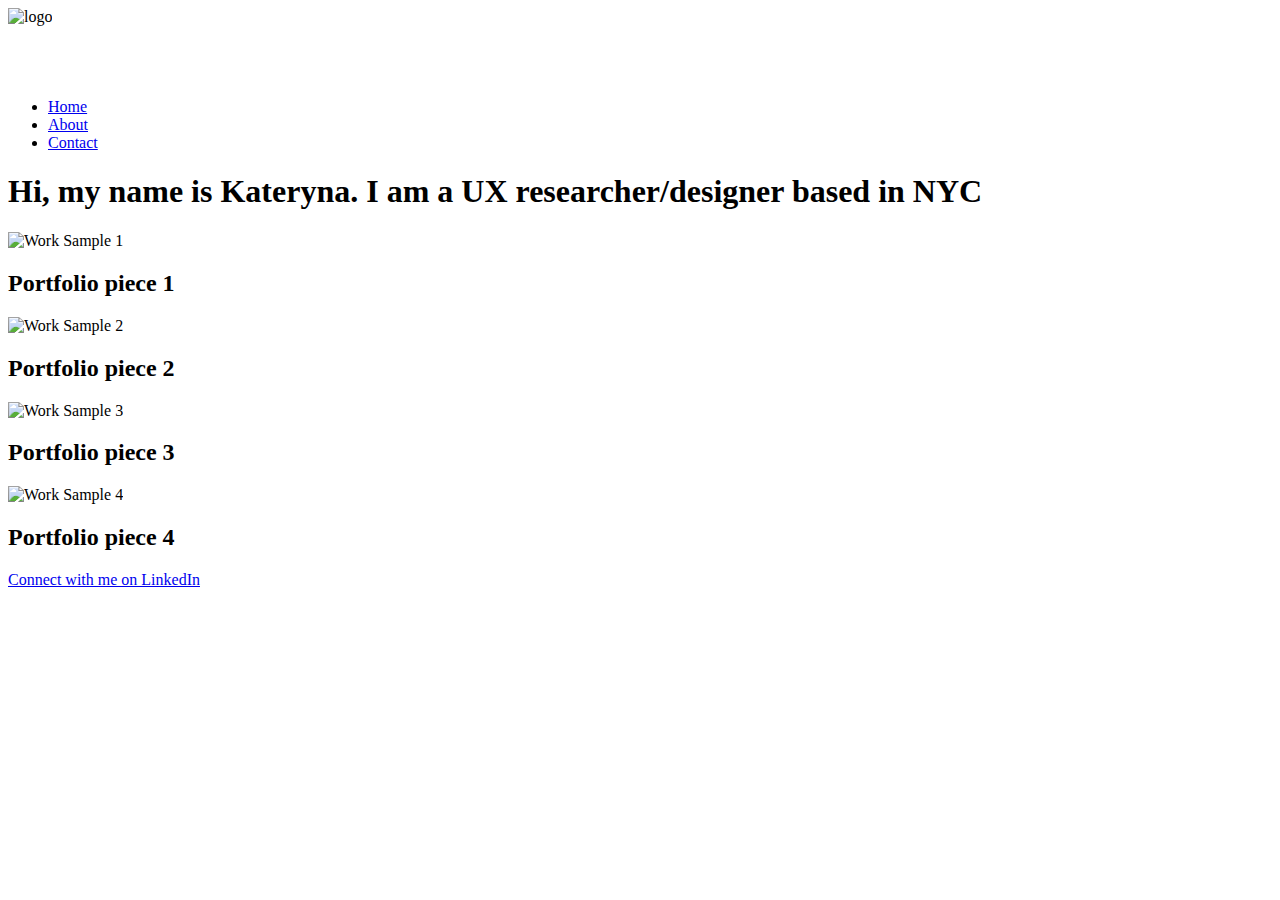
==== index.html @ 6352c681 "Revert "Change title of homepage"" ====
<!DOCTYPE html>
<html lang="en" dir="ltr">
<head>
	<meta charset="utf-8">
	<title>Kateryna Khriapak | UX Reserch</title>
</head>
<body>
	<img src="https://upload.wikimedia.org/wikipedia/commons/6/6c/No_image_3x4.svg" alt="logo">
<ul>
	<p align="right" style="width:60px; height:40px">
		<li><a href="index.html">Home</a></li>
		<li><a href="about.html">About</a></li>
		<li><a href="contact.html">Contact</a></li>
	</p>
</ul>
<h1>Hi, my name is Kateryna. 
	<span>I am a UX researcher/designer based in NYC</span>
</h1>
<div>
	<div>
		<img src="https://upload.wikimedia.org/wikipedia/commons/6/6c/No_image_3x4.svg" alt="Work Sample 1">
		<h2>Portfolio piece 1</h2>
	</div>
	<div>
		<img src="https://upload.wikimedia.org/wikipedia/commons/6/6c/No_image_3x4.svg" alt="Work Sample 2">
		<h2>Portfolio piece 2</h2>
	</div>
	<div>
		<img src="https://upload.wikimedia.org/wikipedia/commons/6/6c/No_image_3x4.svg" alt="Work Sample 3">
		<h2>Portfolio piece 3</h2>
	</div>
	<div>
		<img src="https://upload.wikimedia.org/wikipedia/commons/6/6c/No_image_3x4.svg" alt="Work Sample 4">
		<h2>Portfolio piece 4</h2>
	</div>
</div>
<a href="https://www.linkedin.com/in/kateryna-khriapak-543a00136/">Connect with me on LinkedIn</a>
</div>
</body>
</html>
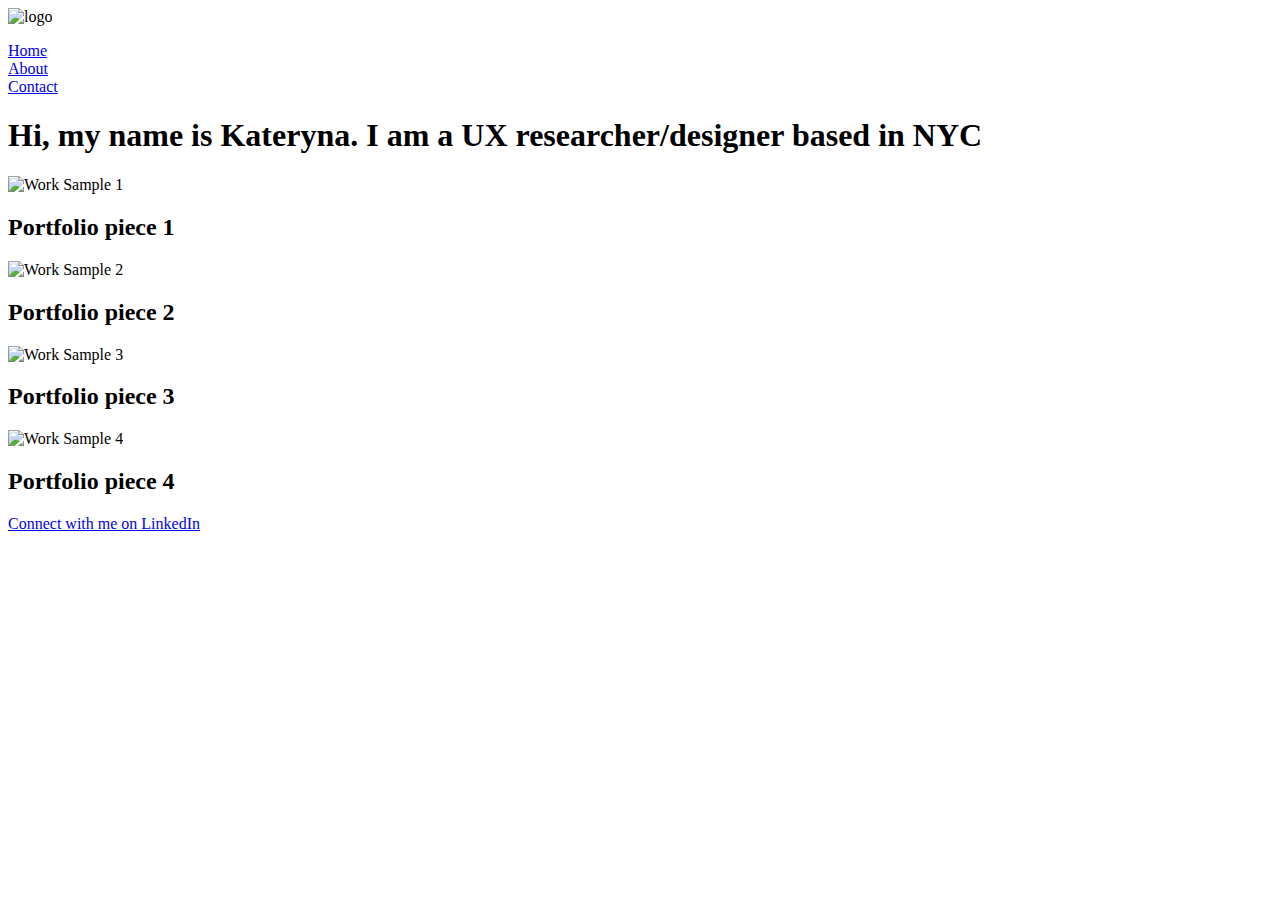
==== commit d6a5725d: "New title/code change" ====
--- a/index.html
+++ b/index.html
@@ -2,17 +2,19 @@
 <html lang="en" dir="ltr">
 <head>
 	<meta charset="utf-8">
-	<title>Kateryna Khriapak | UX Reserch</title>
+	<title>Kateryna's Portfolio</title>
 </head>
 <body>
 	<img src="https://upload.wikimedia.org/wikipedia/commons/6/6c/No_image_3x4.svg" alt="logo">
-<ul>
-	<p align="right" style="width:60px; height:40px">
+<header>
+	<nav>
+	<p align="right">
 		<li><a href="index.html">Home</a></li>
 		<li><a href="about.html">About</a></li>
 		<li><a href="contact.html">Contact</a></li>
 	</p>
-</ul>
+</nav>
+</header>
 <h1>Hi, my name is Kateryna. 
 	<span>I am a UX researcher/designer based in NYC</span>
 </h1>
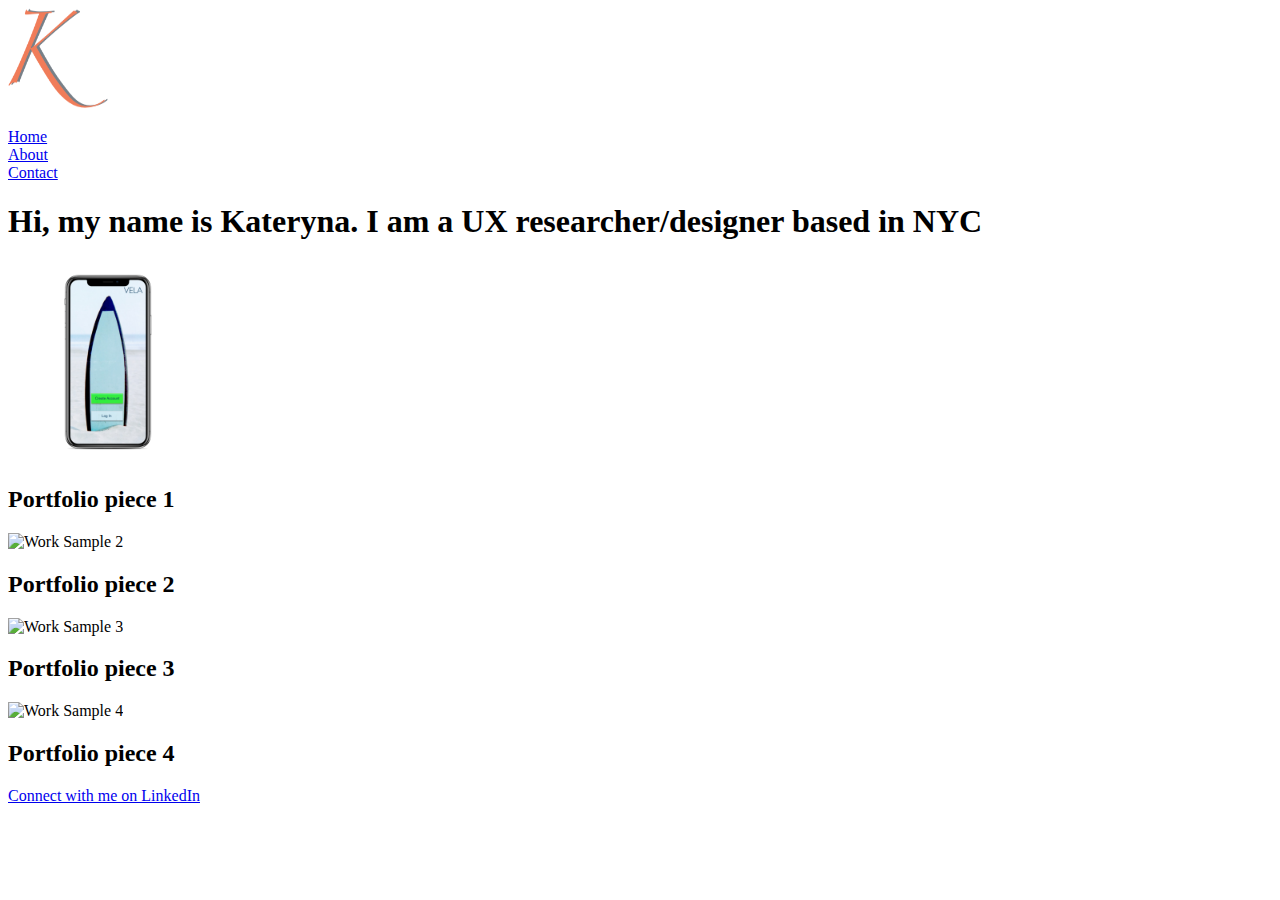
==== commit 00b1dd5e: "Added Stylesheet" ====
--- a/index.html
+++ b/index.html
@@ -3,9 +3,10 @@
 <head>
 	<meta charset="utf-8">
 	<title>Kateryna's Portfolio</title>
+<link rel="stylesheet" type="text/css" href="css/style.css" />
 </head>
 <body>
-	<img src="https://upload.wikimedia.org/wikipedia/commons/6/6c/No_image_3x4.svg" alt="logo">
+	<img src="img/logo.png" height="100" width="100" alt="logo">
 <header>
 	<nav>
 	<p align="right">
@@ -15,12 +16,12 @@
 	</p>
 </nav>
 </header>
-<h1>Hi, my name is Kateryna. 
+<h1>Hi, my name is Kateryna.
 	<span>I am a UX researcher/designer based in NYC</span>
 </h1>
 <div>
 	<div>
-		<img src="https://upload.wikimedia.org/wikipedia/commons/6/6c/No_image_3x4.svg" alt="Work Sample 1">
+		<img src="img/vela.png" height="200" width="200" alt="Work Sample 1">
 		<h2>Portfolio piece 1</h2>
 	</div>
 	<div>
@@ -39,4 +40,4 @@
 <a href="https://www.linkedin.com/in/kateryna-khriapak-543a00136/">Connect with me on LinkedIn</a>
 </div>
 </body>
-</html>+</html>
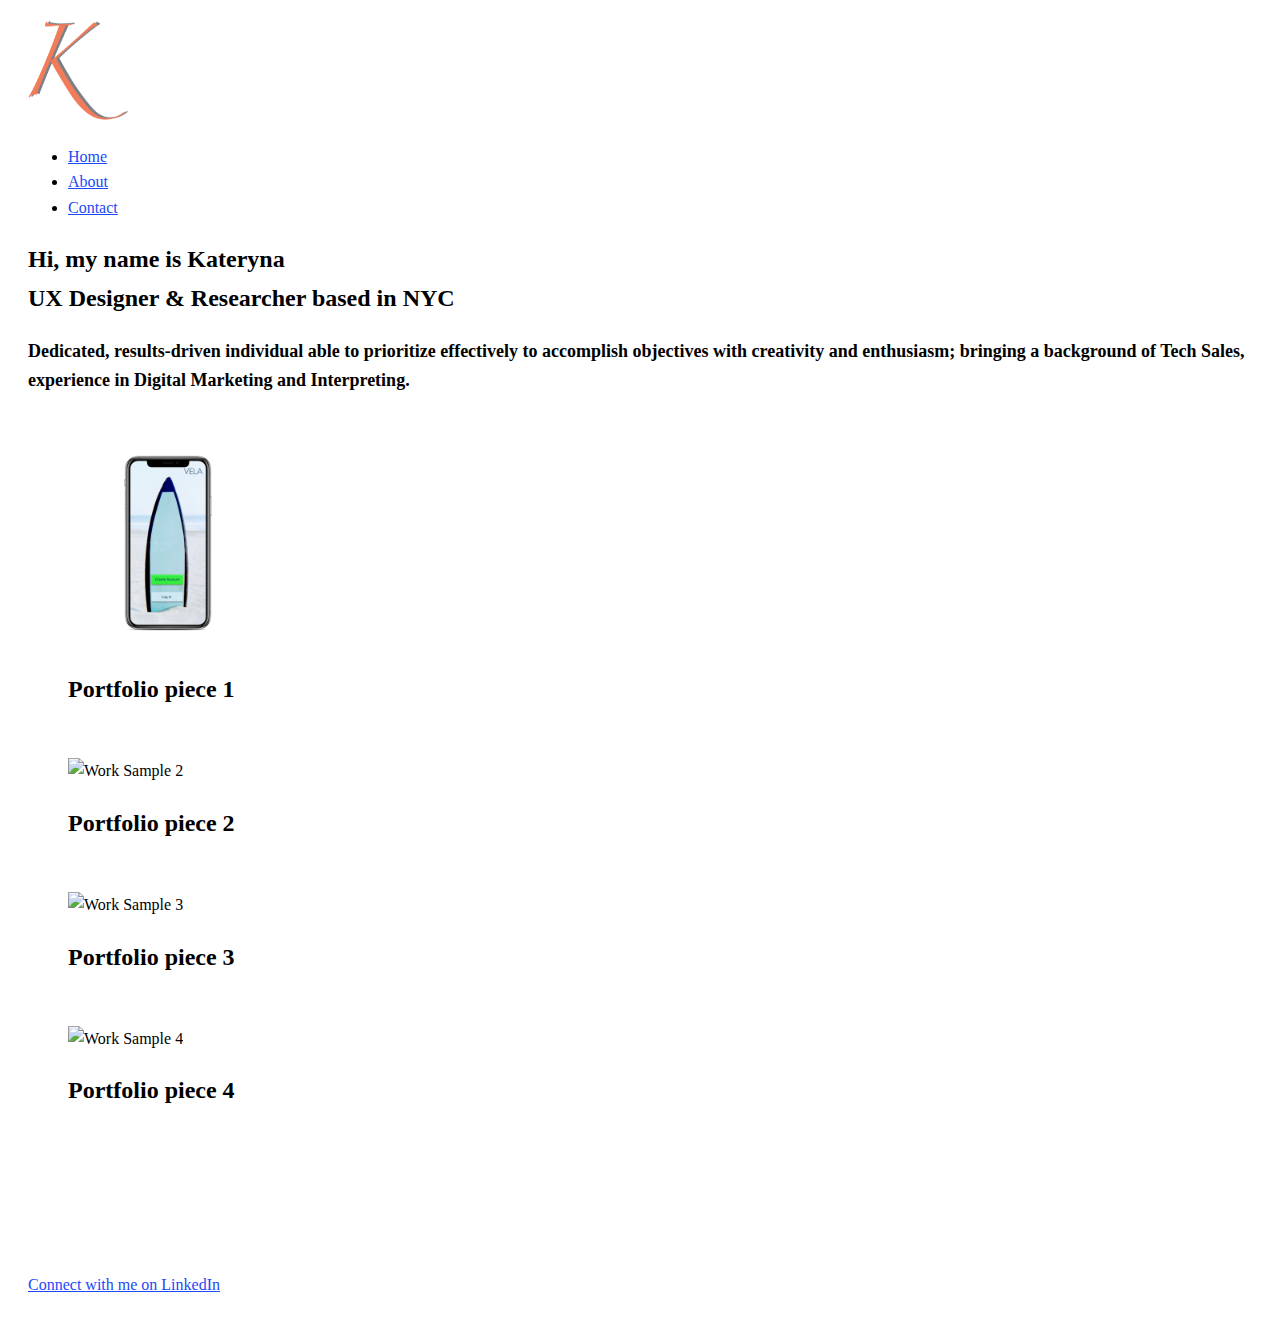
==== commit db9acacc: "Changed navigation bar. Changed text" ====
--- a/index.html
+++ b/index.html
@@ -3,40 +3,46 @@
 <head>
 	<meta charset="utf-8">
 	<title>Kateryna's Portfolio</title>
+	<meta name="viewport" content="width=device-width, initial-scale=1">
 <link rel="stylesheet" type="text/css" href="css/style.css" />
-</head>
+<link data-fontset-id="ce-fontset" href="https://fonts.googleapis.com/css?family=Open+Sans:300,300italic,400,400italic,600,600italic,700,700italic" rel="stylesheet" type="text/css">
+<link data-fontset-id="ce-fontset" href="https://fonts.googleapis.com/css?family=PT+Serif:400,400italic" rel="stylesheet" type="text/css">
 <body>
+	<div class="wrapper"
+	<header>
 	<img src="img/logo.png" height="100" width="100" alt="logo">
-<header>
 	<nav>
-	<p align="right">
-		<li><a href="index.html">Home</a></li>
-		<li><a href="about.html">About</a></li>
-		<li><a href="contact.html">Contact</a></li>
-	</p>
+		<ul class="navigation">
+		<li class="brackets"><a class="nav" href="index.html">Home</a></li>
+		<li class="brackets"><a class="nav" href="about.html">About</a></li>
+		<li class="brackets"><a class="nav" href="contact.html">Contact</a></li>
+	</ul>
 </nav>
 </header>
-<h1>Hi, my name is Kateryna.
-	<span>I am a UX researcher/designer based in NYC</span>
-</h1>
-<div>
-	<div>
+<h2>Hi, my name is Kateryna</br>UX Designer & Researcher based in NYC</h2>
+<h3>Dedicated, results-driven individual able to prioritize effectively to accomplish objectives with creativity and enthusiasm; bringing a background of Tech Sales, experience in Digital Marketing and Interpreting.</h3>
+<div class="columns-container">
+	<div class="column-4">
 		<img src="img/vela.png" height="200" width="200" alt="Work Sample 1">
 		<h2>Portfolio piece 1</h2>
 	</div>
-	<div>
+		<div class="column-4">
 		<img src="https://upload.wikimedia.org/wikipedia/commons/6/6c/No_image_3x4.svg" alt="Work Sample 2">
 		<h2>Portfolio piece 2</h2>
 	</div>
-	<div>
+	<div class="column-4">
 		<img src="https://upload.wikimedia.org/wikipedia/commons/6/6c/No_image_3x4.svg" alt="Work Sample 3">
 		<h2>Portfolio piece 3</h2>
 	</div>
-	<div>
+	<div class="column-4">
 		<img src="https://upload.wikimedia.org/wikipedia/commons/6/6c/No_image_3x4.svg" alt="Work Sample 4">
 		<h2>Portfolio piece 4</h2>
 	</div>
 </div>
+<br>
+<br>
+<br>
+<br>
 <a href="https://www.linkedin.com/in/kateryna-khriapak-543a00136/">Connect with me on LinkedIn</a>
 </div>
 </body>
--- a/css/style.css
+++ b/css/style.css
@@ -0,0 +1,64 @@
+/*
+Colors used
+
+Primary Color (Dark Orange): #F27C59;
+Secondary Color (Dark Gray): #768188;
+Secondary color (Dark Green-Blue): #6991AC;
+*/
+body{
+  background-color: light gray;
+  font-family: Abril Fatface, Helvetica Neue;
+  font-size: 16px;
+  line-height:1.6;
+}
+h1{
+  font-size: 30px;
+  font-weight: bold;
+  color:#F27C59;
+}
+h2{
+  font-size:24px;
+  font-weight:bold;
+}
+h3{
+  font-size:18px;
+  font-weight:bold;
+}
+div {
+  padding: 10px;
+  margin: 10px;
+}
+a {
+  color: #1C49F8;
+}
+a:hover,
+a:focus {
+  text-decoration:none;
+}
+a:visited {
+  /*visited link*/
+  color: #1C49F8;
+}
+a:active {
+  /*selected link*/
+  color: #9013FE;
+}
+button {
+  /*overwrite browser defaults*/
+  border:none; /*reset the border*/
+  font-family: Roboto;
+
+  /*style button*/
+  background color: #2AEE12;
+  color: white;
+  text-decoration: none;
+  padding: 10px;
+  border-radius: 3px;
+  border-bottom: 2px solid #13711C;
+  transition: 0.2s opacity;
+}
+button:hover,
+button:focus {
+  cursor: pointer;
+  opacity:0.8;
+}
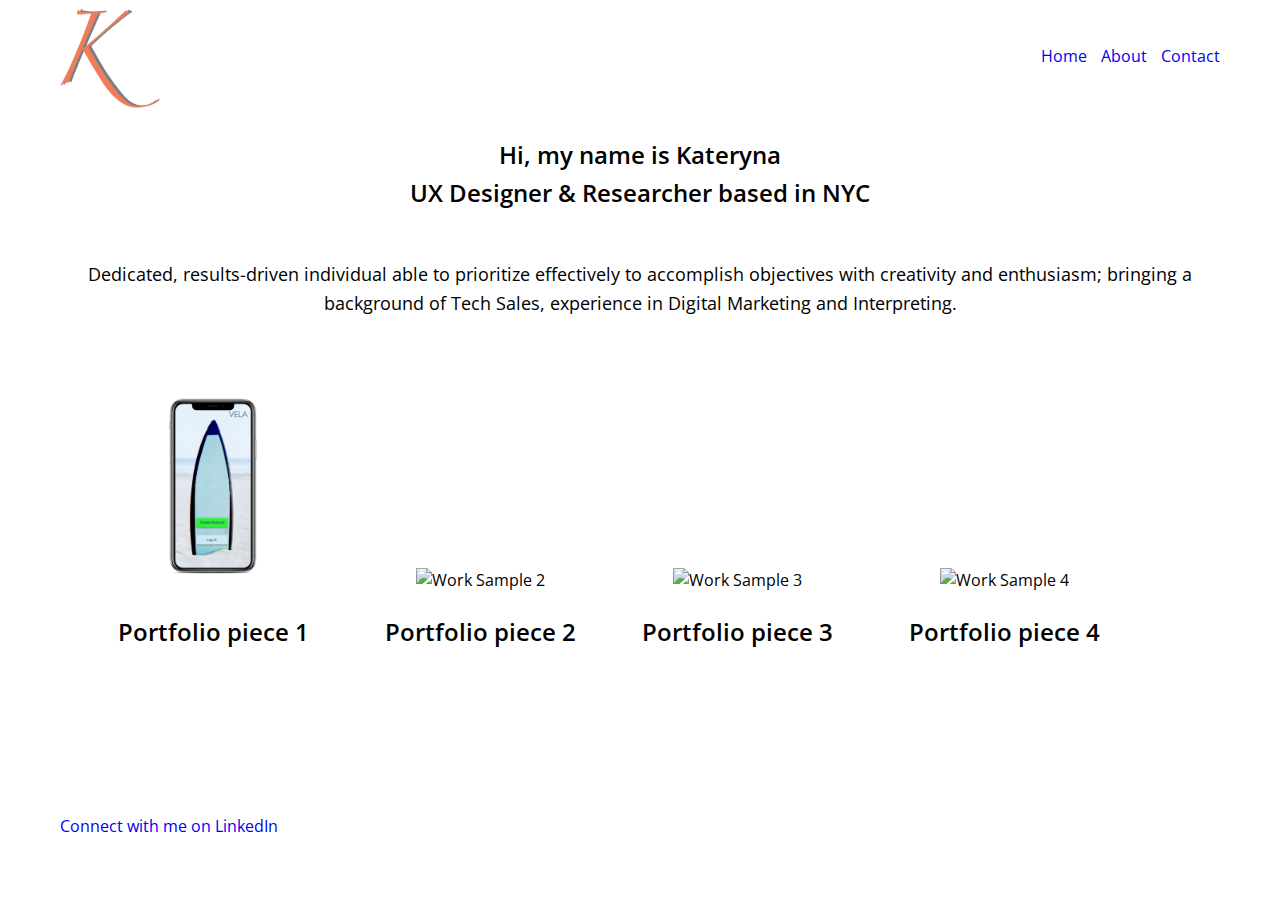
==== commit 5b841b32: "Added animation for text" ====
--- a/index.html
+++ b/index.html
@@ -5,10 +5,11 @@
 	<title>Kateryna's Portfolio</title>
 	<meta name="viewport" content="width=device-width, initial-scale=1">
 <link rel="stylesheet" type="text/css" href="css/style.css" />
+<link rel="stylesheet" type="text/css" href="css/animate.css" />
 <link data-fontset-id="ce-fontset" href="https://fonts.googleapis.com/css?family=Open+Sans:300,300italic,400,400italic,600,600italic,700,700italic" rel="stylesheet" type="text/css">
 <link data-fontset-id="ce-fontset" href="https://fonts.googleapis.com/css?family=PT+Serif:400,400italic" rel="stylesheet" type="text/css">
 <body>
-	<div class="wrapper"
+	<div class="wrapper">
 	<header>
 	<img src="img/logo.png" height="100" width="100" alt="logo">
 	<nav>
@@ -20,7 +21,9 @@
 </nav>
 </header>
 <h2>Hi, my name is Kateryna</br>UX Designer & Researcher based in NYC</h2>
+<div class="container fadeInDown animated">
 <h3>Dedicated, results-driven individual able to prioritize effectively to accomplish objectives with creativity and enthusiasm; bringing a background of Tech Sales, experience in Digital Marketing and Interpreting.</h3>
+</div>
 <div class="columns-container">
 	<div class="column-4">
 		<img src="img/vela.png" height="200" width="200" alt="Work Sample 1">
--- a/css/style.css
+++ b/css/style.css
@@ -6,59 +6,170 @@
 Secondary color (Dark Green-Blue): #6991AC;
 */
 body{
-  background-color: light gray;
-  font-family: Abril Fatface, Helvetica Neue;
+  background-color: darkwhite;
+  font-family: "Open Sans", pt serif;
+  color: black;
   font-size: 16px;
   line-height:1.6;
 }
+
+nav {
+  display: inline-block;
+  float: right;
+  marging-right: 1.1%;
+  margin-top: 20px;
+}
+
 h1{
   font-size: 30px;
-  font-weight: bold;
-  color:#F27C59;
+  font-weight: 700;
+  font-family: "Open Sans";
+  color: black;
+  text-align: center; /*centers text*/
 }
+
 h2{
   font-size:24px;
-  font-weight:bold;
+  font-weight:600;
+  font-family: "Open Sans";
+  color:black;
+  text-align: center;
 }
+
 h3{
   font-size:18px;
-  font-weight:bold;
+  font-weight:400;
+  font-family: "Open Sans";
+  color:black;
+  text-align: center;
 }
+
+h4 {
+  font-size:24px;
+  font-weight:600;
+  font-family: "Open Sans";
+  color:black;
+  text-align:left;
+}
+
+h5{
+  font-size:18px;
+  font-weight:400;
+  font-family: "Open Sans";
+  color:black;
+  text-align: left;
+}
+
 div {
   padding: 10px;
   margin: 10px;
 }
+
 a {
-  color: #1C49F8;
+  color: ##F27C59;
+  text-decoration: none;
 }
-a:hover,
+
+a:hover {
+  text-decoration: none;
+  color: #000000;
+}
+
 a:focus {
-  text-decoration:none;
+  color:##F27C59;
 }
+
 a:visited {
   /*visited link*/
-  color: #1C49F8;
+  color: red;
 }
+
 a:active {
   /*selected link*/
-  color: #9013FE;
+  color: #000000;
 }
+
+a.nav {
+  text-decoration: none;
+}
+
 button {
   /*overwrite browser defaults*/
   border:none; /*reset the border*/
-  font-family: Roboto;
+  font-family: pt serif;
 
   /*style button*/
-  background color: #2AEE12;
-  color: white;
+  background color: green;
+  color: black;
   text-decoration: none;
+  margin: 10px;
   padding: 10px;
   border-radius: 3px;
-  border-bottom: 2px solid #13711C;
+  border-bottom: 2px solid ##F27C59;
   transition: 0.2s opacity;
 }
+
 button:hover,
 button:focus {
   cursor: pointer;
   opacity:0.8;
+  background-color: darkgreen;
 }
+
+/*Layout styling*/
+* {
+  box-sizing: border-box;
+}
+.wrapper {
+  width:100%;
+  max-width:1200px;
+  margin:0 auto; /*No spacing to top and bottom and auto spacing to left and right*/
+  padding: 0 20px;
+}
+.columns-container {
+  font-size: 0;
+}
+.column-4 {
+  font-size: 16px;
+  width: 22%;
+  display: inline-block;
+  margin-right: 1%;
+  text-align: center;
+}
+.column-4:nth-child(2) {
+  margin-right: 0;
+}
+.navigation {
+list-style-type: none;
+padding: 0;
+float: right;
+}
+.navigation > li {
+  display: inline-block;
+  margin-left: 10px;
+}
+.logo {
+  margin-top: 20px;
+}
+.content {
+  text-align: center;
+}
+@media all and (max-width: 500px){
+  .logo {
+    /*Make logo smaller by changing it's height*/
+    height: 50px;
+  }
+  h1 {
+    /*Reduce font-size of heading*/
+    font-size: 20px;
+    text-align: left;
+  }
+  .column-4 {
+    /*Modify 4-column to 2-columns*/
+    width: 49%;
+    marging-right: 1%;
+  }
+  .column-4:nth-child(2) {
+    margin-right: 0;
+  }
+}
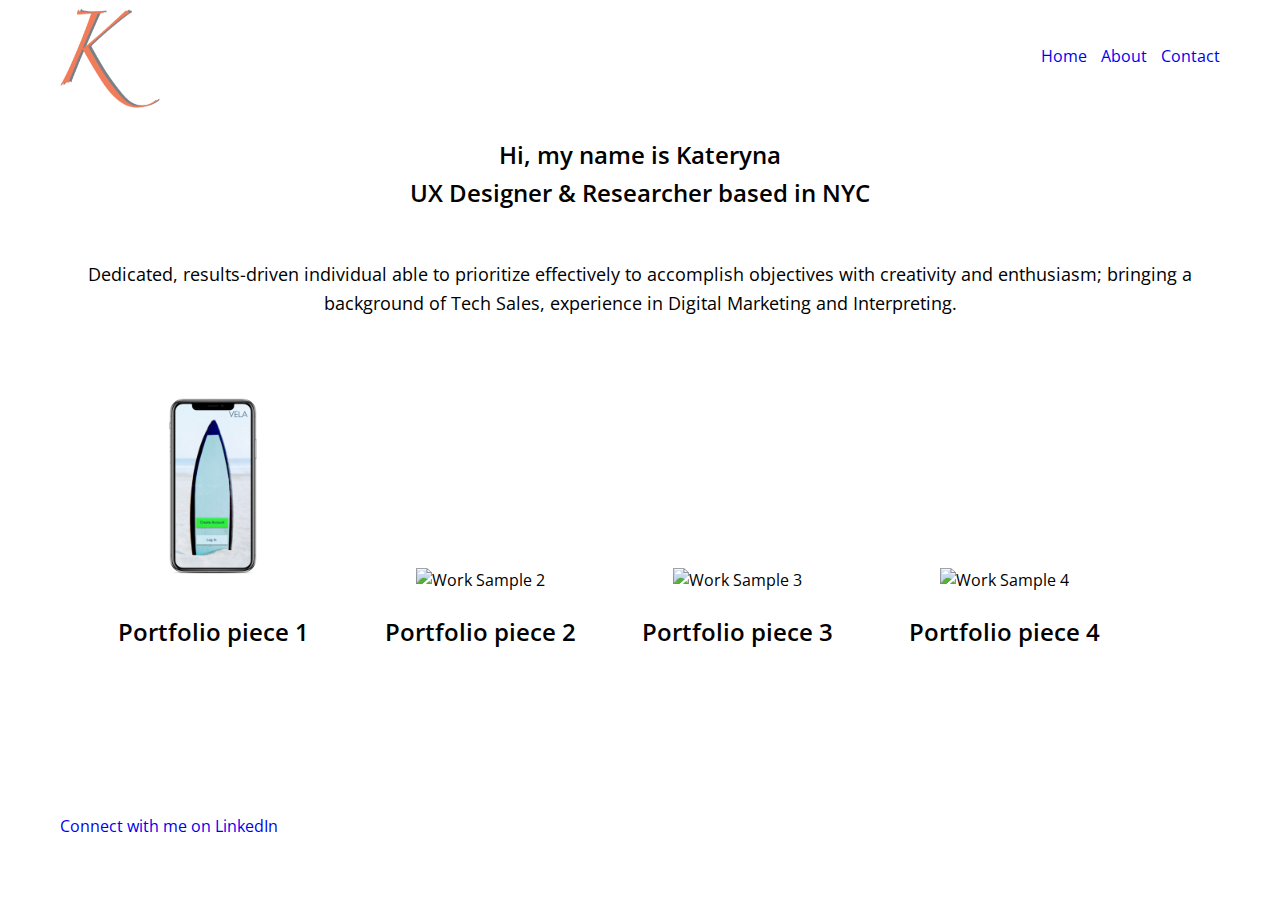
==== commit c9074eb2: "Added JS source" ====
--- a/index.html
+++ b/index.html
@@ -48,5 +48,6 @@
 <br>
 <a href="https://www.linkedin.com/in/kateryna-khriapak-543a00136/">Connect with me on LinkedIn</a>
 </div>
+<script src="js/script.js"></script>
 </body>
 </html>
--- a/css/style.css
+++ b/css/style.css
@@ -173,3 +173,17 @@
     margin-right: 0;
   }
 }
+
+button, /*Applies for buttons in a form*/
+.button {/*Applies for links with the button class*/
+border: none;
+font-family: pt serif;
+background-color: #2fd6c8;
+color: white !important;
+text-decoration: none;
+paddinf: 10px;
+border-radius: 3px;
+border-bottom: 2px solid #26f2e1;
+transition-duration: 0.2s;
+transition-property: opacity;
+}
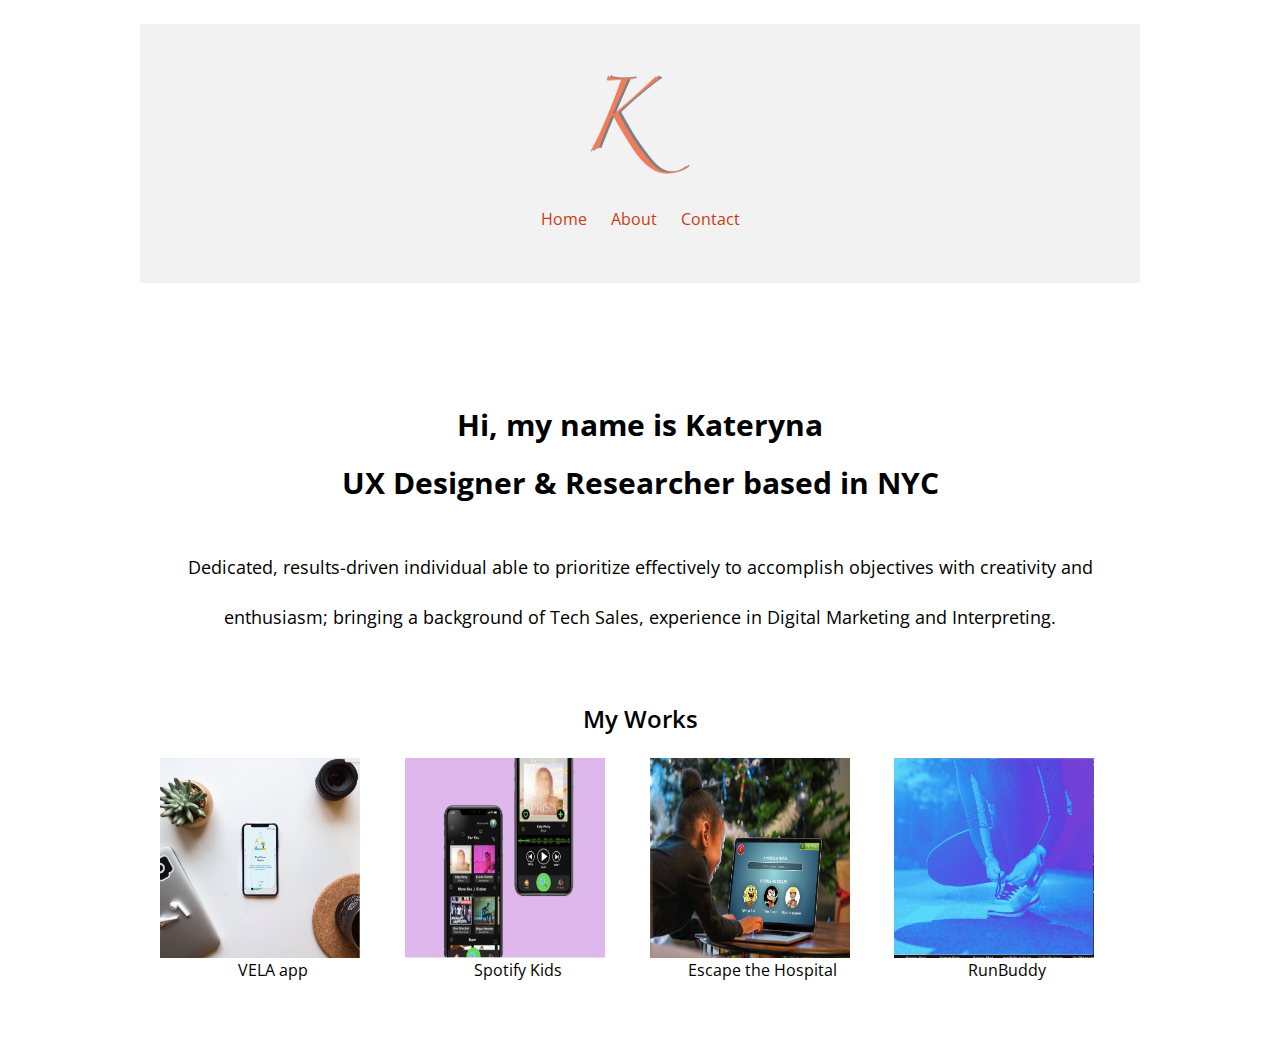
==== commit c589db24: "Update index.html" ====
--- a/index.html
+++ b/index.html
@@ -1,53 +1,97 @@
 <!DOCTYPE html>
 <html lang="en" dir="ltr">
+
 <head>
+	<title>Kateryna's Portfolio</title>
 	<meta charset="utf-8">
-	<title>Kateryna's Portfolio</title>
 	<meta name="viewport" content="width=device-width, initial-scale=1">
-<link rel="stylesheet" type="text/css" href="css/style.css" />
-<link rel="stylesheet" type="text/css" href="css/animate.css" />
-<link data-fontset-id="ce-fontset" href="https://fonts.googleapis.com/css?family=Open+Sans:300,300italic,400,400italic,600,600italic,700,700italic" rel="stylesheet" type="text/css">
-<link data-fontset-id="ce-fontset" href="https://fonts.googleapis.com/css?family=PT+Serif:400,400italic" rel="stylesheet" type="text/css">
+	<link rel="stylesheet" type="text/css" href="css/style.css" />
+	<link rel="stylesheet" type="text/css" href="css/animate.css" />
+	<link data-fontset-id="ce-fontset" href="https://fonts.googleapis.com/css?family=Open+Sans:300,300italic,400,400italic,600,600italic,700,700italic" rel="stylesheet" type="text/css">
+	<link data-fontset-id="ce-fontset" href="https://fonts.googleapis.com/css?family=PT+Serif:400,400italic" rel="stylesheet" type="text/css">
+</head>
+
 <body>
 	<div class="wrapper">
-	<header>
-	<img src="img/logo.png" height="100" width="100" alt="logo">
-	<nav>
-		<ul class="navigation">
-		<li class="brackets"><a class="nav" href="index.html">Home</a></li>
-		<li class="brackets"><a class="nav" href="about.html">About</a></li>
-		<li class="brackets"><a class="nav" href="contact.html">Contact</a></li>
-	</ul>
-</nav>
-</header>
-<h2>Hi, my name is Kateryna</br>UX Designer & Researcher based in NYC</h2>
-<div class="container fadeInDown animated">
-<h3>Dedicated, results-driven individual able to prioritize effectively to accomplish objectives with creativity and enthusiasm; bringing a background of Tech Sales, experience in Digital Marketing and Interpreting.</h3>
-</div>
-<div class="columns-container">
-	<div class="column-4">
-		<img src="img/vela.png" height="200" width="200" alt="Work Sample 1">
-		<h2>Portfolio piece 1</h2>
+		<header>
+			<div class="nav-bar">
+				<nav>
+					<ul class="navigation">
+						<div>
+							<img src="img/logo.png" height="100" width="100" alt="logo">
+						</div>
+						<br>
+						<li><a href="index.html">Home</a></li>
+						<li><a href="about.html">About</a></li>
+						<li><a href="contact.html">Contact</a></li>
+					</ul>
+				</nav>
+			</div>
+		</header>
+		<div class="introduction">
+			<h1><span>Hi, my name is Kateryna</span><br><span>UX Designer & Researcher based in NYC</span></h1>
+			<h3>Dedicated, results-driven individual able to prioritize effectively to accomplish objectives with creativity and enthusiasm; bringing a background of Tech Sales, experience in Digital Marketing and Interpreting.</h3>
+		</div>
+		<div class="columns-container">
+			<br>
+			<br>
+			<h2>My Works</h2>
+			<div class="column-4">
+				<div class="project-preview">
+					<div class="fade">
+						<img src="img/VELA.png" height="200" width="200" alt="VELA">
+					</div>
+					<div class="project-title">
+						VELA app
+					</div>
+					<p class="project-details">
+						Vela app is the weather app for surfers.
+					</p>
+				</div>
+			</div>
+			<div class="column-4">
+				<div class="project-preview">
+					<div class="fade">
+						<img src="img/spotify.png" height="200" width="200" alt="Spotify Kids">
+					</div>
+					<div class="project-title">
+						Spotify Kids
+					</div>
+					<p class="project-details">
+						Running app.
+					</p>
+				</div>
+			</div>
+			<div class="column-4">
+				<div class="project-preview">
+					<div class="fade">
+						<img src="img/escape.png" height="200" width="200"  alt="Escape the Hospital">
+					</div>
+					<div class="project-title">
+						Escape the Hospital
+					</div>
+					<p class="project-details">
+						3D escape room for hospitalized kids
+					</p>
+				</div>
+			</div>
+			<div class="column-4">
+				<div class="project-preview">
+					<div class="fade">
+						<img src="img/runbuddy.png" height="200" width="200"  alt="RunBuddy">
+					</div>
+					<div class="project-title">
+						RunBuddy
+					</div>
+					<p class="project-details">
+						RunBuddy
+					</p>
+				</div>
+			</div>
+		</div>
 	</div>
-		<div class="column-4">
-		<img src="https://upload.wikimedia.org/wikipedia/commons/6/6c/No_image_3x4.svg" alt="Work Sample 2">
-		<h2>Portfolio piece 2</h2>
-	</div>
-	<div class="column-4">
-		<img src="https://upload.wikimedia.org/wikipedia/commons/6/6c/No_image_3x4.svg" alt="Work Sample 3">
-		<h2>Portfolio piece 3</h2>
-	</div>
-	<div class="column-4">
-		<img src="https://upload.wikimedia.org/wikipedia/commons/6/6c/No_image_3x4.svg" alt="Work Sample 4">
-		<h2>Portfolio piece 4</h2>
-	</div>
-</div>
-<br>
-<br>
-<br>
-<br>
-<a href="https://www.linkedin.com/in/kateryna-khriapak-543a00136/">Connect with me on LinkedIn</a>
-</div>
-<script src="js/script.js"></script>
+	<script src="js/jquery.min.js"></script>
+	<script src="js/scripts.js"></script>
 </body>
+
 </html>
--- a/css/style.css
+++ b/css/style.css
@@ -5,185 +5,263 @@
 Secondary Color (Dark Gray): #768188;
 Secondary color (Dark Green-Blue): #6991AC;
 */
-body{
-  background-color: darkwhite;
+body {
+  background-color: white;
   font-family: "Open Sans", pt serif;
   color: black;
   font-size: 16px;
-  line-height:1.6;
-}
-
-nav {
+  line-height: 1.6;
+}
+
+.logo {
+  display: block;
+  margin-top: 20px;
+}
+
+.nav-bar {
+  background-color: #f2f2f2;
+}
+
+.navigation {
+  text-align: center;
+  padding: 50px;
+}
+
+.navigation > li {
   display: inline-block;
-  float: right;
-  marging-right: 1.1%;
-  margin-top: 20px;
-}
-
-h1{
+  text-align: center;
+  padding: 0 10px;
+  text-decoration: none;
+  list-style-type: none;
+}
+
+.introduction {
+  height: 300px;
+  padding: 60px 0;
+  margin-bottom: 30px;
+  text-align: center;
+  color: black;
+  line-height: 50px;
+}
+
+.introduction h1 {
+  font-size: 50px;
+}
+
+.introduction span {
+  font-size: 30px;
+}
+
+h1 {
   font-size: 30px;
   font-weight: 700;
   font-family: "Open Sans";
   color: black;
-  text-align: center; /*centers text*/
-}
-
-h2{
-  font-size:24px;
-  font-weight:600;
-  font-family: "Open Sans";
-  color:black;
-  text-align: center;
-}
-
-h3{
-  font-size:18px;
-  font-weight:400;
-  font-family: "Open Sans";
-  color:black;
-  text-align: center;
+  text-align: center;
+}
+
+h2 {
+  font-size: 24px;
+  font-weight: 600;
+  font-family: "Open Sans";
+  color: black;
+  text-align: center;
+}
+
+h3 {
+  font-size: 18px;
+  font-weight: 400;
+  font-family: "Open Sans";
+  color: black;
 }
 
 h4 {
-  font-size:24px;
-  font-weight:600;
-  font-family: "Open Sans";
-  color:black;
-  text-align:left;
-}
-
-h5{
-  font-size:18px;
-  font-weight:400;
-  font-family: "Open Sans";
-  color:black;
-  text-align: left;
-}
-
-div {
-  padding: 10px;
-  margin: 10px;
+  font-size: 24px;
+  font-weight: 600;
+  font-family: "Open Sans";
+  color: black;
+}
+
+h5 {
+  font-size: 18px;
+  font-weight: 400;
+  font-family: "Open Sans";
+  color: black;
 }
 
 a {
-  color: ##F27C59;
+  color: #CA3B10;
   text-decoration: none;
 }
 
 a:hover {
   text-decoration: none;
-  color: #000000;
+  color: black;
 }
 
 a:focus {
-  color:##F27C59;
-}
-
-a:visited {
-  /*visited link*/
-  color: red;
+  color: #F27C59;
 }
 
 a:active {
-  /*selected link*/
-  color: #000000;
+  color: black;
 }
 
 a.nav {
   text-decoration: none;
 }
 
-button {
-  /*overwrite browser defaults*/
-  border:none; /*reset the border*/
-  font-family: pt serif;
-
-  /*style button*/
-  background color: green;
-  color: black;
-  text-decoration: none;
-  margin: 10px;
+button,
+.button {
+  text-decoration: none;
+  border: none;
+  font-family: Open Sans;
+  background-color: #97a4b6;
+  font-size: 16px;
+  color: white !important;
   padding: 10px;
   border-radius: 3px;
-  border-bottom: 2px solid ##F27C59;
+  border-bottom: 2px solid #F27C59;
   transition: 0.2s opacity;
 }
 
 button:hover,
 button:focus {
   cursor: pointer;
-  opacity:0.8;
-  background-color: darkgreen;
-}
-
-/*Layout styling*/
+  opacity: 0.8;
+  background-color: #87594b;
+}
+
+/* Layout styling */
 * {
   box-sizing: border-box;
 }
+
 .wrapper {
-  width:100%;
-  max-width:1200px;
-  margin:0 auto; /*No spacing to top and bottom and auto spacing to left and right*/
+  max-width: 1000px;
+  margin: 0 auto;
+  overflow: hidden;
+  min-height: 100vh;
+}
+
+.columns-container {
   padding: 0 20px;
 }
-.columns-container {
-  font-size: 0;
-}
+
 .column-4 {
-  font-size: 16px;
-  width: 22%;
-  display: inline-block;
-  margin-right: 1%;
-  text-align: center;
-}
-.column-4:nth-child(2) {
+  width: 23.5%;
+  float: left;
+  margin-right: 2%;
+  margin-bottom: 20px;
+}
+
+.column-4:last-child {
   margin-right: 0;
 }
-.navigation {
-list-style-type: none;
-padding: 0;
-float: right;
-}
-.navigation > li {
-  display: inline-block;
-  margin-left: 10px;
-}
-.logo {
-  margin-top: 20px;
-}
-.content {
-  text-align: center;
-}
-@media all and (max-width: 500px){
+
+.column-4 img {
+  max-width: 100%;
+  vertical-align: top;
+}
+
+.fade {
+  background-color: white;
+}
+
+.project-title {
+  text-align: center;
+}
+
+.project-details {
+  opacity: 0;
+  position: relative;
+  display: block;
+  top: -150px;
+  padding: 10px;
+  height: 0;
+  color: Orange;
+  text-align: center;
+}
+
+@keyframes color-change {
+  0% { fill: #edc655; }
+  50% { fill: #fcffad; }
+  100% { fill: #f76414; }
+}
+
+.sun {
+  animation-duration: 4s;
+  animation-name: color-change;
+  animation-iteration-count: infinite;
+  animation-direction: alternate;
+  animation-timing-function: linear;
+}
+
+@keyframes cloud-move {
+  from { transform: translate(0, 50px); }
+  to { transform: translate(200px, 50px); }
+}
+
+.cloud-front {
+  animation-duration: 3s;
+  animation-name: cloud-move;
+  animation-iteration-count: infinite;
+  animation-direction: alternate;
+  animation-timing-function: linear;
+}
+
+@keyframes cloud-move-reverse {
+  from { transform: translate(446px, 48px); }
+  to { transform: translate(100px, 48px); }
+}
+
+@media only screen and (max-width: 991px) {
+  .column-4: {
+    width: 48%;
+    margin-right: 0;
+  }
+
+  .column-4:nth-child(2n) {
+    margin-right: 0;
+  }
+}
+
+@media all and (max-width: 500px) {
   .logo {
-    /*Make logo smaller by changing it's height*/
+    /* Make logo smaller by changing it's height */
     height: 50px;
   }
+
   h1 {
-    /*Reduce font-size of heading*/
+    /* Reduce font-size of heading */
     font-size: 20px;
     text-align: left;
   }
+
   .column-4 {
-    /*Modify 4-column to 2-columns*/
-    width: 49%;
-    marging-right: 1%;
-  }
-  .column-4:nth-child(2) {
+    /* Modify 4-column to 2-columns */
+    width: 100%;
+    margin-right: 0%;
+  }
+
+  .column-4 img {
+    width: 100%;
+  }
+
+  .column-4:last-child {
     margin-right: 0;
   }
-}
-
-button, /*Applies for buttons in a form*/
-.button {/*Applies for links with the button class*/
-border: none;
-font-family: pt serif;
-background-color: #2fd6c8;
-color: white !important;
-text-decoration: none;
-paddinf: 10px;
-border-radius: 3px;
-border-bottom: 2px solid #26f2e1;
-transition-duration: 0.2s;
-transition-property: opacity;
-}
+
+  .introduction h1 {
+    font-size: 25px;
+  }
+
+  .introduction span {
+    font-size: 22px;
+  }
+
+  .introduction {
+    height: 135px;
+    padding: 1px 0;
+  }
+}
